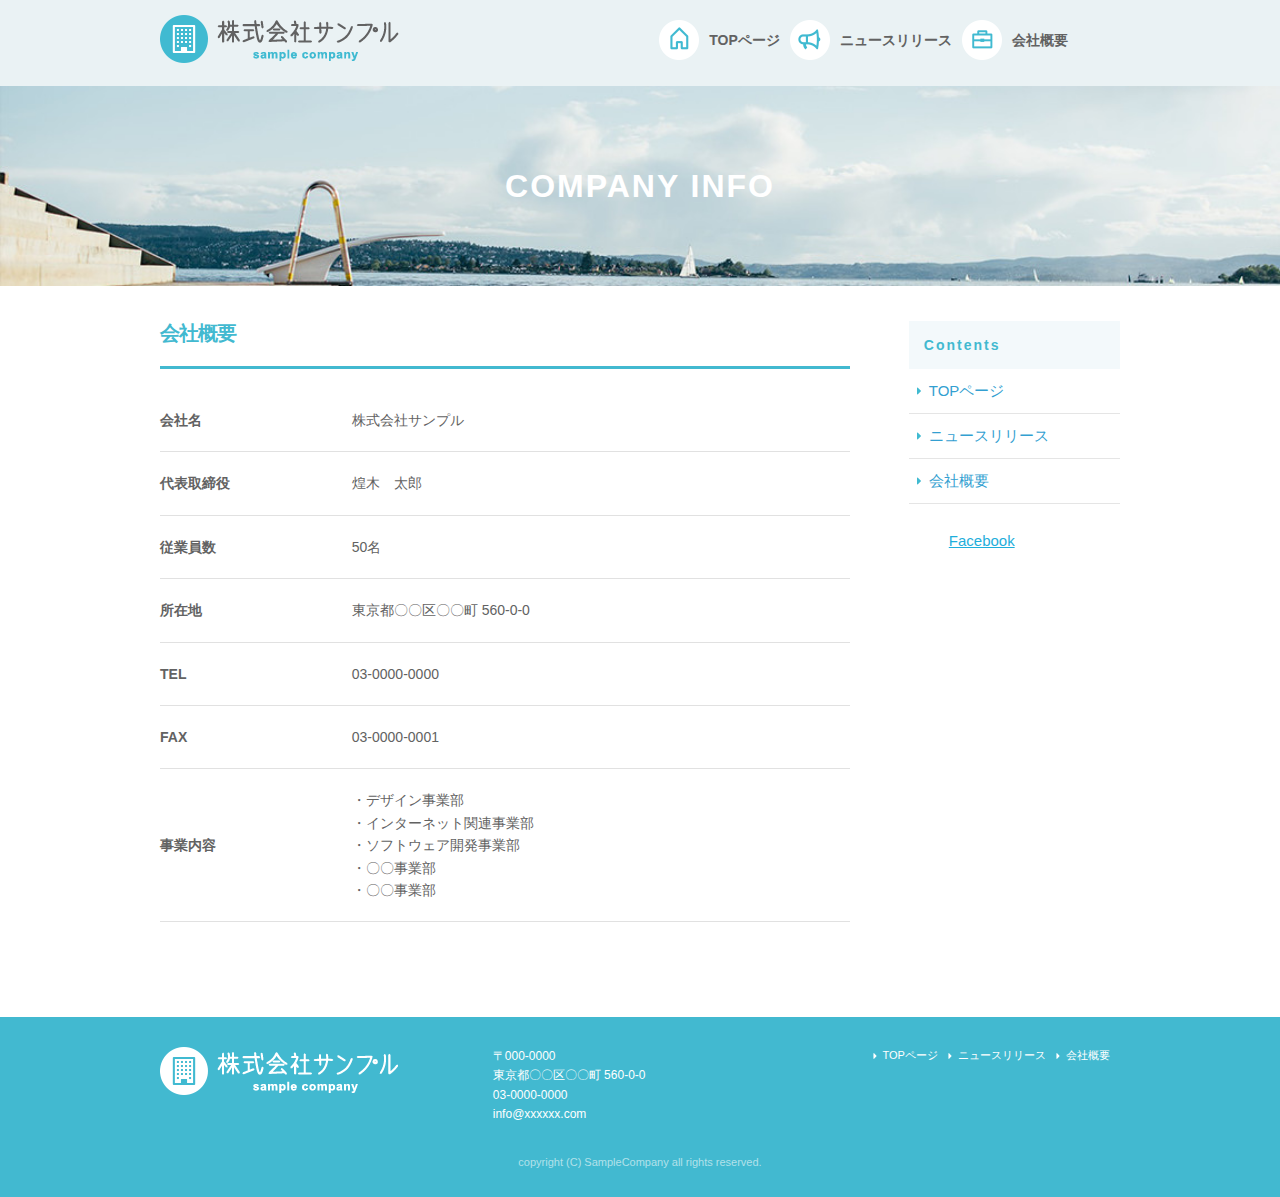
==== company.html @ 87a9f141 "4th commit" ====
<!DOCTYPE html>
<html lang="ja">
<head>

  <!-- Basic Page Needs
  –––––––––––––––––––––––––––––––––––––––––––––––––– -->
  <meta charset="utf-8">
  <title>株式会社サンプル</title>
  <meta name="description" content="">
  <meta name="author" content="">

  <!-- Mobile Specific Metas
  –––––––––––––––––––––––––––––––––––––––––––––––––– -->
  <meta name="viewport" content="width=device-width, initial-scale=1">

  <!-- CSS
  –––––––––––––––––––––––––––––––––––––––––––––––––– -->
  <link rel="stylesheet" href="css/normalize.css">
  <link rel="stylesheet" href="css/skeleton.css">
  <link rel="stylesheet" href="css/sample.css">

  <!-- Favicon
  –––––––––––––––––––––––––––––––––––––––––––––––––– -->
  <link rel="icon" type="image/png" href="images/favicon.png">

</head>


<body>
<!-- 本文：メインコンテンツ -->

  <!-- Facebookページブラグイン STEP1 -->
  <div id="fb-root"></div>
  <script>(function(d, s, id) {
    var js, fjs = d.getElementsByTagName(s)[0];
    if (d.getElementById(id)) return;
    js = d.createElement(s); js.id = id;
    js.src = 'https://connect.facebook.net/ja_JP/sdk.js#xfbml=1&version=v3.0';
    fjs.parentNode.insertBefore(js, fjs);
  }
  (document, 'script', 'facebook-jssdk'));
  </script>

  <header>
    <!-- headerはindex.htmlと共用可能 -->
    <div id="header_in" class="container">
      <div class="row">
        <div class="six columns logo">

          <!-- ヘッダーのロゴ:HOMEにジャンプ＋h1タグ-->
          <h1>
            <a href="index.html">
              <img class="u-max-full-width" src="images/top/logo.png" alt="株式会社サンプル" srcset="images/top/logo@2x.png 2x">
            </a>
          </h1>
        </div>
        <div class="six columns navi">

          <!-- SP表示のときのみ利用する部分、後でコントロールしやすいようにdivタグで囲む-->
          <div class="sp_navi">
            <img id="sp_navi_btn" class="u-max-full-width" src="images/top/sp_navi.png" alt="sp_navi" srcset="images/top/sp_navi@2x.png 2x">

            <!-- SP表示のときにタップしたら表示されるtoggleメニューのリスト-->
            <ul class="sp_navi_li">
              <li><a href="index.html">TOPページ</a></li>
              <li><a href="news.html">ニュースリリース</a></li>
              <li><a href="company.html">会社概要</a></li>
            </ul>
          </div>
          <!-- sp_navi-->

          <!-- PC表示のときのメニュー -->
          <div class="pc_navi">

            <ul class="pc_navi_li">
              <li class="navi_toppage"><a href="index.html">TOPページ</a></li>
              <li class="navi_news"><a href="news.html">ニュースリリース</a></li>
              <li class="navi_company"><a href="company.html">会社概要</a></li>
            </ul>

          </div>
          <!-- pc_navi::close-->
        </div>
      </div>
      <!-- row::close -->
    </div>
    <!-- header_in::close -->
  </header>

  <!-- company.html メインコンテンツ-->
  <!-- #sub_cover::open -->
  <div id="sub_cover">
    <div class="container">
      <div class="row">

        <!-- 横幅いっぱいのグリッド-->
        <div class="twelve columns">
          <h2>COMPANY INFO</h2>
        </div>
        <!-- .twelve .columns::close-->

      </div>
      <!-- .row::close-->
    </div>
    <!--.container::close-->
  </div>
  <!-- sub_cover::close -->

  <!-- #contents::open-->
  <div id="contents">
    <div class="container">
      <div class="row">
        <!-- #main .nine .columns::open  9/12グリッド-->
        <div id="main" class="nine columns">
          <h2 class="company_title">会社概要</h2>

          <!-- 会社概要リスト（Table) -->
          <table class="u-full-width">
          <!-- u-full-width は Skeleton.css で定義されている。
              .u-full-width {
                width: 100%;
                box-sizing: border-box;
              }
          -->
            <tr> <!--Table Row(行)-->
              <th>会社名</th> <!-- Table Header(見出し）-->
              <td>株式会社サンプル</td> <!-- Table Data(データ：セル) -->
            </tr>
            <tr>
              <th>代表取締役</th>
              <td>煌木　太郎</td>
            </tr>
            <tr>
              <th>従業員数</th>
              <td>50名</td>
            </tr>
            <tr>
              <th>所在地</th>
              <td>東京都〇〇区〇〇町 560-0-0</td>
            </tr>
            <tr>
              <th>TEL</th>
              <td>03-0000-0000</td>
            </tr>
            <tr>
              <th>FAX</th>
              <td>03-0000-0001</td>
            </tr>
            <tr>
              <th>事業内容</th>
              <td>
                ・デザイン事業部<br>
                ・インターネット関連事業部<br>
                ・ソフトウェア開発事業部<br>
                ・〇〇事業部<br>
                ・〇〇事業部
              </td>
            </tr>
          </table>

        </div>
        <!-- #main .nine .columns::close -->

        <!-- サイドバーメニュー -->
        <!-- #sidebar .three .columns::open 3/12グリッド-->
        <div id="sidebar" class="three columns">
          <!--　.pc_sidemenu::open -->
          <div class="pc_sidemenu">
            <h3>Contents</h3>
            <ul>
              <li><a href="index.html">TOPページ</a></li>
              <li><a href="news.html">ニュースリリース</a></li>
              <li><a href="company.html">会社概要</a></li>
            </ul>
          </div>
          <!-- .pc_sidemenu::close -->

          <!-- Facebookページブラグイン appear-->
          <div class="fb-page" data-href="https://www.facebook.com/facebook" data-tabs="timeline" data-small-header="true" data-adapt-container-width="true" data-hide-cover="false" data-show-facepile="false">
            <blockquote cite="https://www.facebook.com/facebook" class="fb-xfbml-parse-ignore">
              <a href="https://www.facebook.com/facebook">Facebook</a>
              </blockquote>
          </div>
          <!-- Facebooke埋込div::close-->

        </div>
        <!-- #sidebar .three .columns::close 3/12グリッド〆-->
      </div>
      <!-- .row::close -->
    </div>
    <!-- .container::close -->

  </div>
  <!-- #contents::close -->

  <!-- footer::open -->
  <footer>
    <!-- footer：index.htmlと共用 -->
    <div class="container">
      <div class="row">
        <div class="four columns sp">
          <img class="u-max-full-width" src="images/top/footer_logo.png" alt="株式会社サンプル" srcset="images/top/footer_logo@2x.png 2x">
        </div>
        <!-- columns -->
        <div class="four columns foot_address sp">
          〒000-0000<br>
          東京都〇〇区〇〇町 560-0-0<br>
          03-0000-0000<br>
          info@xxxxxx.com
        </div>
        <!-- columns -->
        <div class="four columns">
          <ul class="foot_navi">
            <li><a href="index.html">TOPページ</a></li>
            <li><a href="news.html">ニュースリリース</a></li>
            <li><a href="company.html">会社概要</a></li>
          </ul>
        </div>
        <!-- columns::close -->
      </div>
      <!-- row::close -->

      <div class="row">
        <!-- columns -->
        <div class="twelve columns sp">
          <p class="copy">copyright (C) SampleCompany all rights reserved.</p>
        </div>
        <!-- columns::close -->
      </div>
      <!-- row::close -->

    </div>
  </footer>
  <!-- footer::close-->

  <!-- jQueryライブラリの読み込み-->
  <script type="text/javascript" src="//ajax.googleapis.com/ajax/libs/jquery/1.10.2/jquery.min.js"></script>

  <!-- Toggleアニメーションの追加 -->
  <script>

    $(function() {
      $(document).ready(function() {

        $("#sp_navi_btn").click(function() {
          $(this).next().slideToggle();
        }); // .click close

      }); // .ready close
    }); // function close

  </script>

</body>

</html>
---- css/skeleton.css ----
/*
* Skeleton V2.0.4
* Copyright 2014, Dave Gamache
* www.getskeleton.com
* Free to use under the MIT license.
* http://www.opensource.org/licenses/mit-license.php
* 12/29/2014
*/


/* Table of contents
––––––––––––––––––––––––––––––––––––––––––––––––––
- Grid
- Base Styles
- Typography
- Links
- Buttons
- Forms
- Lists
- Code
- Tables
- Spacing
- Utilities
- Clearing
- Media Queries
*/


/* Grid
–––––––––––––––––––––––––––––––––––––––––––––––––– */
.container {
  position: relative;
  width: 100%;
  max-width: 960px;
  margin: 0 auto;
  padding: 0 20px;
  box-sizing: border-box; }
.column,
.columns {
  width: 100%;
  float: left;
  box-sizing: border-box; }

/* For devices larger than 400px */
@media (min-width: 400px) {
  .container {
    width: 85%;
    padding: 0; }
}

/* For devices larger than 550px */
@media (min-width: 550px) {
  .container {
    width: 80%; }
  .column,
  .columns {
    margin-left: 4%; }
  .column:first-child,
  .columns:first-child {
    margin-left: 0; }

  .one.column,
  .one.columns                    { width: 4.66666666667%; }
  .two.columns                    { width: 13.3333333333%; }
  .three.columns                  { width: 22%;            }
  .four.columns                   { width: 30.6666666667%; }
  .five.columns                   { width: 39.3333333333%; }
  .six.columns                    { width: 48%;            }
  .seven.columns                  { width: 56.6666666667%; }
  .eight.columns                  { width: 65.3333333333%; }
  .nine.columns                   { width: 74.0%;          }
  .ten.columns                    { width: 82.6666666667%; }
  .eleven.columns                 { width: 91.3333333333%; }
  .twelve.columns                 { width: 100%; margin-left: 0; }

  .one-third.column               { width: 30.6666666667%; }
  .two-thirds.column              { width: 65.3333333333%; }

  .one-half.column                { width: 48%; }

  /* Offsets */
  .offset-by-one.column,
  .offset-by-one.columns          { margin-left: 8.66666666667%; }
  .offset-by-two.column,
  .offset-by-two.columns          { margin-left: 17.3333333333%; }
  .offset-by-three.column,
  .offset-by-three.columns        { margin-left: 26%;            }
  .offset-by-four.column,
  .offset-by-four.columns         { margin-left: 34.6666666667%; }
  .offset-by-five.column,
  .offset-by-five.columns         { margin-left: 43.3333333333%; }
  .offset-by-six.column,
  .offset-by-six.columns          { margin-left: 52%;            }
  .offset-by-seven.column,
  .offset-by-seven.columns        { margin-left: 60.6666666667%; }
  .offset-by-eight.column,
  .offset-by-eight.columns        { margin-left: 69.3333333333%; }
  .offset-by-nine.column,
  .offset-by-nine.columns         { margin-left: 78.0%;          }
  .offset-by-ten.column,
  .offset-by-ten.columns          { margin-left: 86.6666666667%; }
  .offset-by-eleven.column,
  .offset-by-eleven.columns       { margin-left: 95.3333333333%; }

  .offset-by-one-third.column,
  .offset-by-one-third.columns    { margin-left: 34.6666666667%; }
  .offset-by-two-thirds.column,
  .offset-by-two-thirds.columns   { margin-left: 69.3333333333%; }

  .offset-by-one-half.column,
  .offset-by-one-half.columns     { margin-left: 52%; }

}


/* Base Styles
–––––––––––––––––––––––––––––––––––––––––––––––––– */
/* NOTE
html is set to 62.5% so that all the REM measurements throughout Skeleton
are based on 10px sizing. So basically 1.5rem = 15px :) */
html {
  font-size: 62.5%; }
body {
  font-size: 1.5em; /* currently ems cause chrome bug misinterpreting rems on body element */
  line-height: 1.6;
  font-weight: 400;
  font-family: "Raleway", "HelveticaNeue", "Helvetica Neue", Helvetica, Arial, sans-serif;
  color: #222; }


/* Typography
–––––––––––––––––––––––––––––––––––––––––––––––––– */
h1, h2, h3, h4, h5, h6 {
  margin-top: 0;
  margin-bottom: 2rem;
  font-weight: 300; }
h1 { font-size: 4.0rem; line-height: 1.2;  letter-spacing: -.1rem;}
h2 { font-size: 3.6rem; line-height: 1.25; letter-spacing: -.1rem; }
h3 { font-size: 3.0rem; line-height: 1.3;  letter-spacing: -.1rem; }
h4 { font-size: 2.4rem; line-height: 1.35; letter-spacing: -.08rem; }
h5 { font-size: 1.8rem; line-height: 1.5;  letter-spacing: -.05rem; }
h6 { font-size: 1.5rem; line-height: 1.6;  letter-spacing: 0; }

/* Larger than phablet */
@media (min-width: 550px) {
  h1 { font-size: 5.0rem; }
  h2 { font-size: 4.2rem; }
  h3 { font-size: 3.6rem; }
  h4 { font-size: 3.0rem; }
  h5 { font-size: 2.4rem; }
  h6 { font-size: 1.5rem; }
}

p {
  margin-top: 0; }


/* Links
–––––––––––––––––––––––––––––––––––––––––––––––––– */
a {
  color: #1EAEDB; }
a:hover {
  color: #0FA0CE; }


/* Buttons
–––––––––––––––––––––––––––––––––––––––––––––––––– */
.button,
button,
input[type="submit"],
input[type="reset"],
input[type="button"] {
  display: inline-block;
  height: 38px;
  padding: 0 30px;
  color: #555;
  text-align: center;
  font-size: 11px;
  font-weight: 600;
  line-height: 38px;
  letter-spacing: .1rem;
  text-transform: uppercase;
  text-decoration: none;
  white-space: nowrap;
  background-color: transparent;
  border-radius: 4px;
  border: 1px solid #bbb;
  cursor: pointer;
  box-sizing: border-box; }
.button:hover,
button:hover,
input[type="submit"]:hover,
input[type="reset"]:hover,
input[type="button"]:hover,
.button:focus,
button:focus,
input[type="submit"]:focus,
input[type="reset"]:focus,
input[type="button"]:focus {
  color: #333;
  border-color: #888;
  outline: 0; }
.button.button-primary,
button.button-primary,
input[type="submit"].button-primary,
input[type="reset"].button-primary,
input[type="button"].button-primary {
  color: #FFF;
  background-color: #33C3F0;
  border-color: #33C3F0; }
.button.button-primary:hover,
button.button-primary:hover,
input[type="submit"].button-primary:hover,
input[type="reset"].button-primary:hover,
input[type="button"].button-primary:hover,
.button.button-primary:focus,
button.button-primary:focus,
input[type="submit"].button-primary:focus,
input[type="reset"].button-primary:focus,
input[type="button"].button-primary:focus {
  color: #FFF;
  background-color: #1EAEDB;
  border-color: #1EAEDB; }


/* Forms
–––––––––––––––––––––––––––––––––––––––––––––––––– */
input[type="email"],
input[type="number"],
input[type="search"],
input[type="text"],
input[type="tel"],
input[type="url"],
input[type="password"],
textarea,
select {
  height: 38px;
  padding: 6px 10px; /* The 6px vertically centers text on FF, ignored by Webkit */
  background-color: #fff;
  border: 1px solid #D1D1D1;
  border-radius: 4px;
  box-shadow: none;
  box-sizing: border-box; }
/* Removes awkward default styles on some inputs for iOS */
input[type="email"],
input[type="number"],
input[type="search"],
input[type="text"],
input[type="tel"],
input[type="url"],
input[type="password"],
textarea {
  -webkit-appearance: none;
     -moz-appearance: none;
          appearance: none; }
textarea {
  min-height: 65px;
  padding-top: 6px;
  padding-bottom: 6px; }
input[type="email"]:focus,
input[type="number"]:focus,
input[type="search"]:focus,
input[type="text"]:focus,
input[type="tel"]:focus,
input[type="url"]:focus,
input[type="password"]:focus,
textarea:focus,
select:focus {
  border: 1px solid #33C3F0;
  outline: 0; }
label,
legend {
  display: block;
  margin-bottom: .5rem;
  font-weight: 600; }
fieldset {
  padding: 0;
  border-width: 0; }
input[type="checkbox"],
input[type="radio"] {
  display: inline; }
label > .label-body {
  display: inline-block;
  margin-left: .5rem;
  font-weight: normal; }


/* Lists
–––––––––––––––––––––––––––––––––––––––––––––––––– */
ul {
  list-style: circle inside; }
ol {
  list-style: decimal inside; }
ol, ul {
  padding-left: 0;
  margin-top: 0; }
ul ul,
ul ol,
ol ol,
ol ul {
  margin: 1.5rem 0 1.5rem 3rem;
  font-size: 90%; }
li {
  margin-bottom: 1rem; }


/* Code
–––––––––––––––––––––––––––––––––––––––––––––––––– */
code {
  padding: .2rem .5rem;
  margin: 0 .2rem;
  font-size: 90%;
  white-space: nowrap;
  background: #F1F1F1;
  border: 1px solid #E1E1E1;
  border-radius: 4px; }
pre > code {
  display: block;
  padding: 1rem 1.5rem;
  white-space: pre; }


/* Tables
–––––––––––––––––––––––––––––––––––––––––––––––––– */
th,
td {
  padding: 12px 15px;
  text-align: left;
  border-bottom: 1px solid #E1E1E1; }
th:first-child,
td:first-child {
  padding-left: 0; }
th:last-child,
td:last-child {
  padding-right: 0; }


/* Spacing
–––––––––––––––––––––––––––––––––––––––––––––––––– */
button,
.button {
  margin-bottom: 1rem; }
input,
textarea,
select,
fieldset {
  margin-bottom: 1.5rem; }
pre,
blockquote,
dl,
figure,
table,
p,
ul,
ol,
form {
  margin-bottom: 2.5rem; }


/* Utilities
–––––––––––––––––––––––––––––––––––––––––––––––––– */
.u-full-width {
  width: 100%;
  box-sizing: border-box; }
.u-max-full-width {
  max-width: 100%;
  box-sizing: border-box; }
.u-pull-right {
  float: right; }
.u-pull-left {
  float: left; }


/* Misc
–––––––––––––––––––––––––––––––––––––––––––––––––– */
hr {
  margin-top: 3rem;
  margin-bottom: 3.5rem;
  border-width: 0;
  border-top: 1px solid #E1E1E1; }


/* Clearing
–––––––––––––––––––––––––––––––––––––––––––––––––– */

/* Self Clearing Goodness */
.container:after,
.row:after,
.u-cf {
  content: "";
  display: table;
  clear: both; }


/* Media Queries
–––––––––––––––––––––––––––––––––––––––––––––––––– */
/*
Note: The best way to structure the use of media queries is to create the queries
near the relevant code. For example, if you wanted to change the styles for buttons
on small devices, paste the mobile query code up in the buttons section and style it
there.
*/


/* Larger than mobile */
@media (min-width: 400px) {}

/* Larger than phablet (also point when grid becomes active) */
@media (min-width: 550px) {}

/* Larger than tablet */
@media (min-width: 750px) {}

/* Larger than desktop */
@media (min-width: 1000px) {}

/* Larger than Desktop HD */
@media (min-width: 1200px) {}
---- css/sample.css ----
html {
  font-size: 62.5%;
}

header {
  background: #eaf2f4;
}
header #header_in {
  padding-top: 10px;
  padding-bottom: 4px;
}
@media (max-width: 550px) {
  header .logo {
    width: 190px;
  }
  header .navi {
    width: 40px;
    float: right;
  }
}
header .sp_navi_li {
  width: 180px;
  position: absolute;
  top: 50px;
  right: 2%;
  border: 1px solid #eee;
  background: white;
  margin: 0;
  padding: 0;
  display: none;
  z-index: 100;
}
header .sp_navi_li li {
  list-style: none;
  margin: 0;
  padding: 0;
}
header .sp_navi_li li a {
  display: block;
  padding: 10px 8px;
  border-bottom: 1px solid #eee;
  font-size: 14px;
  text-decoration: none;
}
@media (min-width: 551px) {
  header .sp_navi {
    display: none;
  }
  header #header_in {
    padding: 15px 0 10px 0;
  }
  header .pc_navi_li {
    margin: 0;
    padding: 0;
  }
  header .pc_navi_li li {
    list-style: none;
    margin: 5px 0 0 0;
    padding: 0;
  }
  header .pc_navi_li li a {
    color: #626262;
    text-decoration: none;
    font-weight: bold;
    font-size: 14px;
    font-size: 1.4rem;
    float: left;
    padding-right: 10px;
  }
  header .pc_navi_li li a:hover {
    color: #42b9d0;
  }
  header .pc_navi_li li.navi_toppage a {
    background-repeat: no-repeat;
    display: inline-block;
    line-height: 40px;
    padding-left: 50px;
    background-image: url("../images/top/navi_top.png");
    background-size: 40px 40px;
  }
}
@media screen and (min-width: 551px) and (-webkit-min-device-pixel-ratio: 2), (min-width: 551px) and (min-resolution: 2dppx) {
  header .pc_navi_li li.navi_toppage a {
    background-image: url("../images/top/navi_top@2x.png");
  }
}
@media (min-width: 551px) {
  header .pc_navi_li li.navi_news a {
    background-repeat: no-repeat;
    display: inline-block;
    line-height: 40px;
    padding-left: 50px;
    background-image: url("../images/top/navi_news.png");
    background-size: 40px 40px;
  }
}
@media screen and (min-width: 551px) and (-webkit-min-device-pixel-ratio: 2), (min-width: 551px) and (min-resolution: 2dppx) {
  header .pc_navi_li li.navi_news a {
    background-image: url("../images/top/navi_news@2x.png");
  }
}
@media (min-width: 551px) {
  header .pc_navi_li li.navi_company a {
    background-repeat: no-repeat;
    display: inline-block;
    line-height: 40px;
    padding-left: 50px;
    background-image: url("../images/top/navi_company.png");
    background-size: 40px 40px;
  }
}
@media screen and (min-width: 551px) and (-webkit-min-device-pixel-ratio: 2), (min-width: 551px) and (min-resolution: 2dppx) {
  header .pc_navi_li li.navi_company a {
    background-image: url("../images/top/navi_company@2x.png");
  }
}

@media (max-width: 550px) {
  header .pc_navi {
    display: none;
  }
}

#cover_area {
  text-align: center;
  padding: 80px 0;
  background-image: url("../images/top/cover.jpg");
  background-size: cover;
}
@media screen and (-webkit-min-device-pixel-ratio: 2), (min-resolution: 2dppx) {
  #cover_area {
    background-image: url("../images/top/cover@2x.jpg");
  }
}
@media (min_width: 551px) {
  #cover_area {
    text-align: left;
    height: 420px;
    padding: 0;
  }
  #cover_area img {
    margin-top: 180px;
    margin-left: 70px;
  }
}

#service_area {
  padding-top: 20px;
}
@media (min-width: 551px) {
  #service_area {
    padding-top: 30px;
  }
}
#service_area .columns {
  color: #626262;
}
#service_area .columns .service_title {
  font-size: 18px;
  font-size: 1.8rem;
  font-weight: bold;
  margin-top: 8px;
}
#service_area .columns p {
  font-size: 15px;
  font-size: 1.5rem;
  margin-top: 10px;
}
@media (min-width: 551px) {
  #service_area .columns .service_title {
    font-size: 16px;
    font-size: 1.6rem;
  }
  #service_area .columns p {
    font-size: 13px;
    font-size: 1.3rem;
  }
}

#news_area {
  background-color: #eaf2f4;
}
@media (min-width: 551px) {
  #news_area .container {
    padding: 0px 10% 50px 10%;
  }
}
#news_area .news_title {
  text-align: center;
  font-size: 26px;
  font-size: 2.6rem;
  color: #42b9d0;
  padding: 15px 0 10px 0;
  font-weight: bold;
  letter-spacing: 0.2rem;
}
#news_area .news_lists li {
  list-style: none;
  font-size: 15px;
  font-size: 1.5rem;
}
#news_area .news_lists li span {
  color: #42b9d0;
  font-weight: bold;
  display: block;
  margin-bottom: 3px;
}
@media (min-width: 551px) {
  #news_area .news_title {
    font-size: 22px;
    font-size: 2.2rem;
    padding: 50px 0 41px 0;
  }
  #news_area .news_lists li {
    font-size: 14px;
    font-size: 1.4rem;
    margin-bottom: 20px;
  }
  #news_area .news_lists li span {
    display: inline;
    margin-bottom: 0px;
  }
}

footer {
  background-color: #42b9d0;
  color: #fff;
  padding-top: 20px;
}
@media (max-width: 550px) {
  footer .container {
    margin: 0;
    padding: 0;
  }
  footer .sp {
    padding: 0 6%;
    margin: 0 auto;
  }
  footer .foot_navi {
    margin-top: 20px;
  }
  footer .foot_navi li {
    list-style: none;
    margin-bottom: 1px;
  }
  footer .foot_navi li a {
    color: #42b9d0;
    background-color: #eaf2f4;
    display: block;
    text-align: center;
    font-weight: bold;
    text-decoration: none;
    font-size: 16px;
    font-size: 1.6rem;
    padding: 16px 0;
  }
}
footer .foot_address {
  font-size: 16px;
  font-size: 1.6rem;
  padding-top: 10px;
}
footer .copy {
  text-align: center;
  font-size: 11px;
  font-size: 1.1rem;
  color: #b2e1ea;
}
@media (min-width: 551px) {
  footer {
    padding-top: 30px;
  }
  footer .foot_address {
    padding: 0;
    font-size: 12px;
    font-size: 1.2rem;
  }
  footer .foot_navi {
    float: right;
  }
  footer .foot_navi li {
    list-style: none;
    background-repeat: no-repeat;
    background-position: left center;
    display: inline-block;
    float: left;
    margin-right: 10px;
    font-size: 11px;
    font-size: 1.1rem;
    background-image: url("../images/top/foot_arroehead.png");
    background-size: 4px 6px;
  }
}
@media screen and (min-width: 551px) and (-webkit-min-device-pixel-ratio: 2), (min-width: 551px) and (min-resolution: 2dppx) {
  footer .foot_navi li {
    background-image: url("../images/top/foot_arroehead@2x.png");
  }
}
@media (min-width: 551px) {
  footer .foot_navi a {
    color: white;
    padding-left: 10px;
    text-decoration: none;
  }
  footer .foot_navi a.hover {
    color: #eaf2f4;
  }
  footer .copy {
    margin-top: 30px;
  }
}

h1 {
  margin: 0;
  padding: 0;
}

#sub_cover {
  padding: 40px 0;
  background-image: url("../images/news/sub_cover.jpg");
  background-size: cover;
}
@media (min-width: 551px) {
  #sub_cover {
    padding: 80px 0;
  }
}
@media screen and (-webkit-min-device-pixel-ratio: 2), (min-resolution: 2dppx) {
  #sub_cover {
    background-image: url("../images/news/sub_cover@2x.jpg");
  }
}
#sub_cover h2 {
  text-align: center;
  color: white;
  font-size: 16px;
  font-size: 1.6rem;
  font-weight: bold;
  margin: 0;
  letter-spacing: 0.2rem;
}
@media (min-width: 551px) {
  #sub_cover h2 {
    text-align: center;
    color: white;
    font-size: 32px;
    font-size: 3.2rem;
    font-weight: bold;
    margin: 0;
    letter-spacing: 0.2rem;
  }
}

#contents {
  padding-top: 20px;
}
@media (min-width: 551px) {
  #contents {
    padding-top: 35px;
    padding-bottom: 70px;
  }
}
#contents #main {
  padding-right: 20px;
}
#contents #main h2 {
  color: #42b9d0;
  border-bottom: 3px solid #42b9d0;
  font-size: 15px;
  font-size: 1.5rem;
  font-weight: bold;
  padding-bottom: 15px;
}
@media (min-width: 551px) {
  #contents #main h2 {
    font-size: 20px;
    font-size: 2rem;
    padding-bottom: 20px;
  }
}
#contents #main h2 .company_title {
  margin-bottom: 0px;
}
#contents #main .news_li {
  font-size: 15px;
  font-size: 1.5rem;
}
#contents #main .news_li li {
  list-style: none;
}
@media (min-width: 551px) {
  #contents #main .news_li li {
    list-style: none;
    padding-bottom: 5px;
  }
}
#contents #main .news_li li span {
  color: #42b9d0;
  display: block;
  font-weight: bold;
  margin-bottom: 3px;
}
@media (min-width: 551px) {
  #contents #main .news_li li span {
    display: inline-block;
    margin-bottom: 0;
    padding-right: 10px;
  }
}
#contents #main th, #contents #main td {
  padding: 20px 0;
  color: #626262;
  font-size: 14px;
  font-size: 1.4rem;
}
#contents #sidebar {
  padding-bottom: 20px;
}
@media (max-width: 550px) {
  #contents #sidebar .pc_sidemenu {
    display: none;
  }
}
#contents #sidebar .pc_sidemenu h3 {
  color: #42b9d0;
  font-size: 14px;
  font-size: 1.4rem;
  letter-spacing: 0.2rem;
  font-weight: bold;
  background-color: #f3f9fb;
  padding: 15px;
  margin-bottom: 0px;
}
#contents #sidebar .pc_sidemenu li {
  list-style: none;
  display: block;
  border-bottom: 1px solid #e5e5e5;
  background-repeat: no-repeat;
  background-position: 8px center;
  margin-bottom: 0px;
  padding: 10px 10px 10px 20px;
  background-image: url("../images/news/side_arrow.png");
  background-size: 4px 8px;
}
@media screen and (-webkit-min-device-pixel-ratio: 2), (min-resolution: 2dppx) {
  #contents #sidebar .pc_sidemenu li {
    background-image: url("../images/news/side_arrow@2x.png");
  }
}
#contents #sidebar .pc_sidemenu li a {
  color: #339fd1;
  text-decoration: none;
}
#contents #sidebar .pc_sidemenu li a.hover {
  color: #42b9d0;
}

/*# sourceMappingURL=sample.css.map */
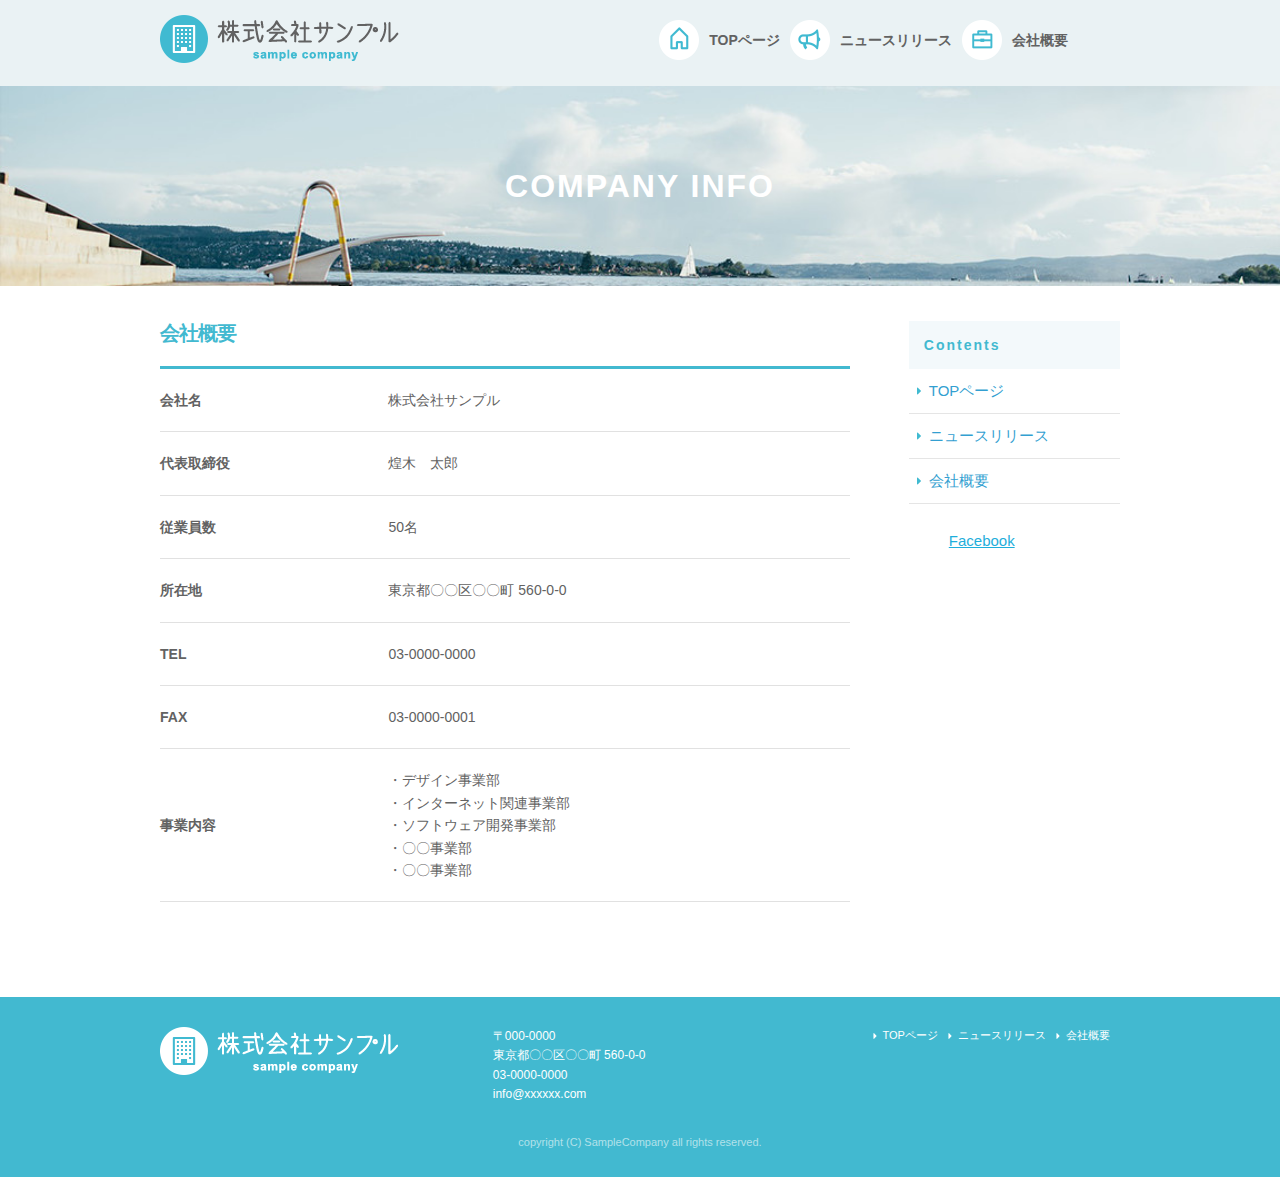
==== commit fc3bbb45: "5th commit" ====
--- a/company.html
+++ b/company.html
@@ -5,7 +5,7 @@
   <!-- Basic Page Needs
   –––––––––––––––––––––––––––––––––––––––––––––––––– -->
   <meta charset="utf-8">
-  <title>株式会社サンプル</title>
+  <title>COMPANY INFO | 株式会社サンプル</title>
   <meta name="description" content="">
   <meta name="author" content="">
 
@@ -41,6 +41,7 @@
   (document, 'script', 'facebook-jssdk'));
   </script>
 
+  <!--header -->
   <header>
     <!-- headerはindex.htmlと共用可能 -->
     <div id="header_in" class="container">
@@ -122,9 +123,13 @@
                 box-sizing: border-box;
               }
           -->
-            <tr> <!--Table Row(行)-->
-              <th>会社名</th> <!-- Table Header(見出し）-->
-              <td>株式会社サンプル</td> <!-- Table Data(データ：セル) -->
+
+            <!--Table Row(行)-->
+            <tr>
+              <!-- Table Header(見出し）-->
+              <th>会社名</th>
+              <!-- Table Data(データ：セル) -->
+              <td>株式会社サンプル</td>
             </tr>
             <tr>
               <th>代表取締役</th>
@@ -176,12 +181,12 @@
           <!-- .pc_sidemenu::close -->
 
           <!-- Facebookページブラグイン appear-->
-          <div class="fb-page" data-href="https://www.facebook.com/facebook" data-tabs="timeline" data-small-header="true" data-adapt-container-width="true" data-hide-cover="false" data-show-facepile="false">
+          <div class="fb-page" data-href="https://www.facebook.com/facebook" data-tabs="timeline" data-small-header="false" data-adapt-container-width="true" data-hide-cover="false" data-show-facepile="false">
             <blockquote cite="https://www.facebook.com/facebook" class="fb-xfbml-parse-ignore">
               <a href="https://www.facebook.com/facebook">Facebook</a>
-              </blockquote>
-          </div>
-          <!-- Facebooke埋込div::close-->
+            </blockquote>
+          </div>
+          <!-- Facebooke埋込div close-->
 
         </div>
         <!-- #sidebar .three .columns::close 3/12グリッド〆-->
--- a/css/sample.css
+++ b/css/sample.css
@@ -132,7 +132,7 @@
     background-image: url("../images/top/cover@2x.jpg");
   }
 }
-@media (min_width: 551px) {
+@media (min-width: 551px) {
   #cover_area {
     text-align: left;
     height: 420px;
@@ -360,8 +360,10 @@
     padding-bottom: 70px;
   }
 }
-#contents #main {
-  padding-right: 20px;
+@media (min-width: 551px) {
+  #contents #main {
+    padding-right: 20px;
+  }
 }
 #contents #main h2 {
   color: #42b9d0;
@@ -378,7 +380,7 @@
     padding-bottom: 20px;
   }
 }
-#contents #main h2 .company_title {
+#contents #main h2.company_title {
   margin-bottom: 0px;
 }
 #contents #main .news_li {
@@ -412,6 +414,9 @@
   color: #626262;
   font-size: 14px;
   font-size: 1.4rem;
+}
+#contents #main th {
+  padding-right: 20px;
 }
 #contents #sidebar {
   padding-bottom: 20px;
